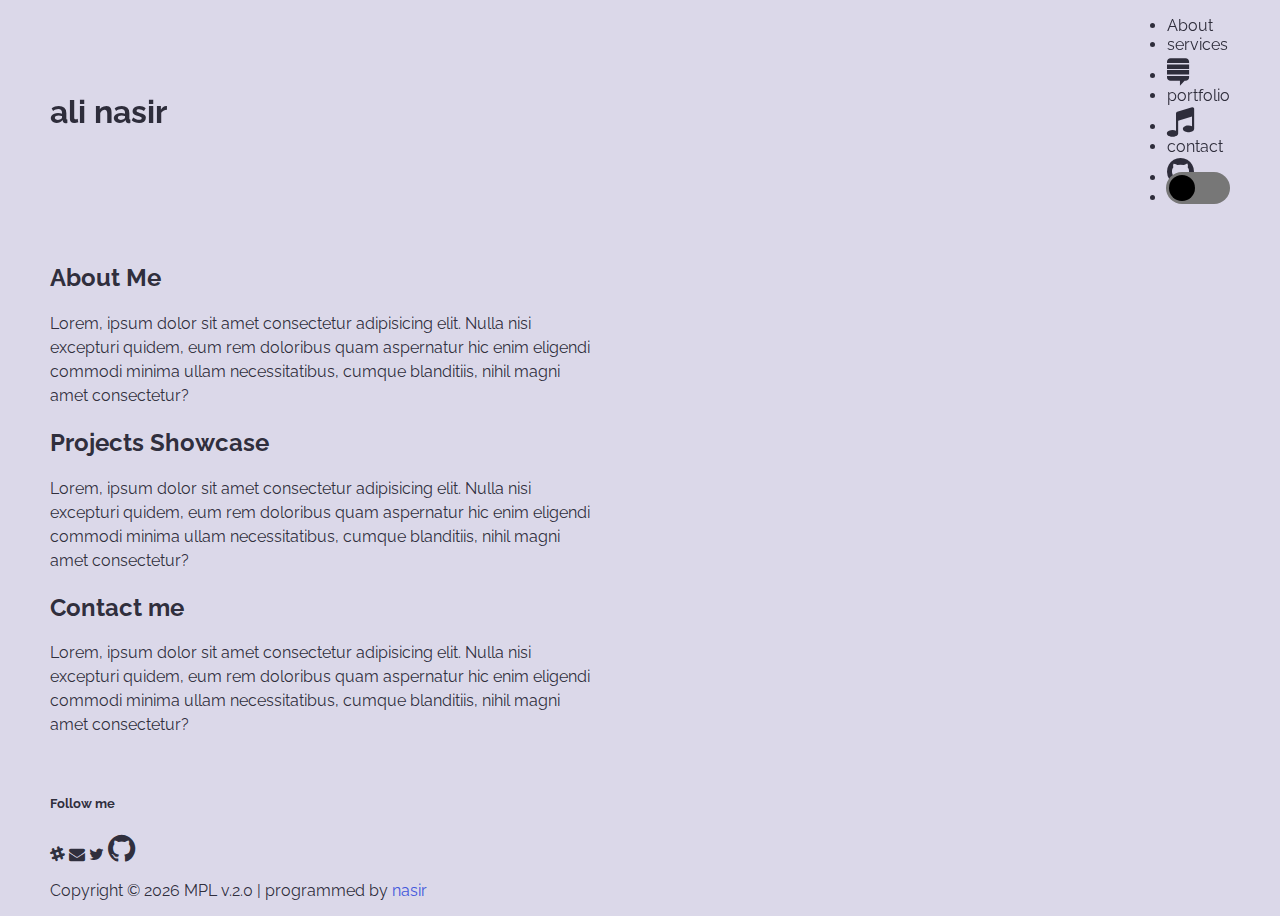
==== index.html @ 2985e29d "updated the footer, working on header" ====
<!DOCTYPE html>
<html lang="en-gb">
  <head>
    <meta charset="utf-8" />
    <meta http-equiv="X-UA-Compatible" content="IE=edge" />
    <title>My Portfolio</title>
    <meta name="description" content="The technical portfolio of trainee name" />
    <meta name="viewport" content="width=device-width, initial-scale=1" />

    <link rel="stylesheet" href="https://cdnjs.cloudflare.com/ajax/libs/font-awesome/4.7.0/css/font-awesome.min.css" />
    <!-- suppress FOUC-->
    <style>
      html {
        animation: fade-in 1s;
      }
      @keyframes fade-in {
        0% {
          opacity: 0;
        }
        100% {
          opacity: 1;
        }
      }
    </style>
    <link rel="stylesheet" href="style.css" media="print" onload="this.media='all'" />
    <link rel="preconnect" href="https://fonts.googleapis.com" />
    <link rel="preconnect" href="https://fonts.gstatic.com" crossorigin />
    <link href="https://fonts.googleapis.com/css2?family=Raleway:wght@300;800&display=swap" rel="stylesheet" />
  </head>
  <body id="body">
    <header>
      <h1>ali nasir</h1>
      <div class="collapse navbar-collapse justify-content-center" aria-label="Main Site Links" id="navbarNav">
        <ul class="navbar-nav">
          <li class="nav-item">
            <a class="nav-link" href="#About">About</a>
          </li>
          <li class="nav-item">
            <a class="nav-link" href="#Services">services</a>
          </li>
          <li class="nav-item">
            <a class="nav-link" href="#Stack"><i class="fa fa-stack-exchange fa-2x"></i></a>
          </li>
          <li class="nav-item">
            <a class="nav-link" href="#Portfolio">portfolio</a>
          </li>
          <li class="nav-item">
            <a class="nav-link" href="#Music"><i class="fa fa-music fa-2x"></i></a>
          </li>
          <li class="nav-item">
            <a class="nav-link" href="#Contact">contact</a>
          </li>
          <li class="nav-item">
            <a class="nav-link" href="https://github.com/ali-nasir-ali"><i class="fa fa-github fa-2x"></i></a>
          </li>

          <!--     light/dark mode container -->
          <li class="nav-item">
            <div class="wrapper-color-switch nav-link">
              <input type="checkbox" id="input-color-switch" />
              <label for="input-color-switch" class="color-switch">
                <div class="color-switch-toggle"></div>
              </label>
            </div>
          </li>
        </ul>
      </div>
    </header>
    <main tabindex="0">
      <section id="about">
        <header><h2>About Me</h2></header>
        <p>
          Lorem, ipsum dolor sit amet consectetur adipisicing elit. Nulla nisi excepturi quidem, eum rem doloribus quam aspernatur hic enim eligendi commodi minima ullam
          necessitatibus, cumque blanditiis, nihil magni amet consectetur?
        </p>
      </section>
      <section id="projects">
        <header><h2>Projects Showcase</h2></header>
        <p>
          Lorem, ipsum dolor sit amet consectetur adipisicing elit. Nulla nisi excepturi quidem, eum rem doloribus quam aspernatur hic enim eligendi commodi minima ullam
          necessitatibus, cumque blanditiis, nihil magni amet consectetur?
        </p>
      </section>
      <section id="contact">
        <header><h2>Contact me</h2></header>
        <p>
          Lorem, ipsum dolor sit amet consectetur adipisicing elit. Nulla nisi excepturi quidem, eum rem doloribus quam aspernatur hic enim eligendi commodi minima ullam
          necessitatibus, cumque blanditiis, nihil magni amet consectetur?
        </p>
      </section>
    </main>
    <footer>
      <div class="social text-center">
        <h5 class="text-uppercase">Follow me</h5>
        <!--  <a href="#"><i class="fa fa-facebook"></i></a>   -->
        <!--  <a href="#"><i class="fa fa-instagram"></i></a>  -->
        <a href="https://join.slack.com/t/newworkspace-mhh2606/shared_invite/zt-1a4xeyiau-am5~499oOPi2QCtrHhSaLQ"><i class="fa fa-slack"></i></a>
        <a href="mailto:a.nasirali@outlook.com"><i class="fa fa-envelope"></i></a>
        <a href="https://twitter.com/a_nasir_ali"><i class="fa fa-twitter"></i></a>
        <a href="https://github.com/ali-nasir-ali"><i class="fa fa-github fa-2x"></i></a>
      </div>
      <div class="copyrights text-center">
        <p class="para">
          Copyright &copy;
          <script>
            document.write(new Date().getFullYear());
          </script>
          MPL v.2.0 | programmed by
          <a href="https://github.com/ali-nasir-ali"><span style="color: var(--primary-color)">nasir</span></a>
        </p>
      </div>
    </footer>
  </body>
</html>
---- style.css ----
/* import fonts from fonts.css file */
@import url("https://fonts.googleapis.com/css?family=Koulen:200i,400&display=swap");

/* Design tokens */
:root {
  --paper: hsla(251, 28%, 88%, 0.99);
  --ink: hsla(244, 16%, 17%, 0.95);
  --brand: hsla(0, 79%, 63%, 0.9);
  --font: "Raleway", system-ui, sans-serif;
  --gap: 20px;
  --container: clamp(280px, calc(100vw - calc(var(--gap) * 2)), 1180px);
  /* new  */
  --primary-color: #4458dc;
  --primary-color2: #854fee;
  --title-color: #141313;
  --text-color: #777777;
  --border-color: #201f1f17;
  --gradient-color: linear-gradient(90deg, #4458dc 0%, #854fee 100%);
  --shadow-color: 0px 10px 30px rgba(118, 85, 225, 0.3);
  --box-shadow: 0px 10px 30px rgba(57, 56, 61, 0.205);

  /* font family variables. */
  --roboto: "Roboto", cursive;
}

/* dark mode colors class*/
.dark-mode {
  background: black;
  color: white;
}

/*    hamburger  */
#menuToggle {
  display: block;
  right: 25px;
  mix-blend-mode: difference;
}

/*
   * Just a quick hamburger
   */

#menuToggle span {
  display: block;
  width: 33px;
  height: 4px;
  margin-bottom: 5px;
  position: relative;
  border-radius: 3px;
  z-index: 1;
  transform-origin: 4px 0px;
  transition: transform 0.5s cubic-bezier(0.77, 0.2, 0.05, 1), background 0.5s cubic-bezier(0.77, 0.2, 0.05, 1), opacity 0.55s ease;

  background: white;
}

/*container that holds the switch*/
.wrapper-color-switch {
  display: flex;
  justify-content: flex-end;
  align-items: center;
  margin-bottom: 1em;
}

/*label for switch that is interactive*/
.color-switch {
  width: 4em;
  height: 2em;
  border-radius: 10em;
  background: var(--text-color);
  position: absolute;
  cursor: pointer;
}

/*circle toggle that animates backward and forward*/
.color-switch-toggle {
  width: 1.6em;
  height: 1.6em;
  background: rgb(0, 0, 0);
  position: absolute;
  border-radius: 10em;
  top: 0.2em;
  left: 0.2em;
  cursor: pointer;
  transition: all 250ms ease-in-out;
}

/*animate circle toggle if switch is on*/
#input-color-switch:checked ~ label .color-switch-toggle {
  transform: translatex(2em);
}

/*hide input*/
#input-color-switch {
  display: none;
}

/* start navigation */

.header_area .main-menu .navbar .navbar-brand {
  padding: 0 2rem 0 5rem;
}

.header_area .main-menu .navbar {
  padding: 1rem 20rem;
}

.header_area .main-menu .nav-item .nav-link {
  font: normal 500 15px/2px var(--roboto);
  text-transform: uppercase;
  padding: 1.7rem;
  color: var(--text-color);
}

.header_area .main-menu .navbar-nav .active a {
  background: var(--gradient-color);
  -webkit-background-clip: text;
  -webkit-text-fill-color: transparent;
  background-clip: text;
}

.header_area .main-menu .navbar-nav a:hover {
  background: var(--gradient-color);
  -webkit-background-clip: text;
  -webkit-text-fill-color: transparent;
  background-clip: text;
}

/* end navigation */

/* General Styles */
html,
body {
  scroll-behavior: smooth;
  background: var(--paper);
  color: var(--ink);
  font-family: var(--font);
}
body {
  display: grid;
  margin: auto;
  min-height: 100vh;
  gap: var(--gap);
  max-width: var(--container);
}
a,
a:any-link {
  color: currentColor;
  text-decoration: none;
  border-bottom: 2px solid transparent;
  transition: border-color ease-in-out 0.3s;
}
a:hover,
a:focus {
  color: var(--brand);
  border-color: currentColor;
}
/* Site header and navigation */
body > header {
  background: var(--paper);
  display: flex;
  justify-content: space-between;
  align-items: center;
  position: sticky;
  top: 0;
  z-index: 1;
}
nav ul {
  display: flex;
  list-style: none;
  gap: var(--gap);
}

/* Text readability */
section p {
  line-height: 1.5;
  max-width: 55ch;
}

/*  footer     */
footer.footer-area .social a > i {
  font-size: 22px;
  padding: 2rem;
  color: var(--border-color);
}

footer.footer-area .social a:hover > i {
  color: var(--primary-color);
}
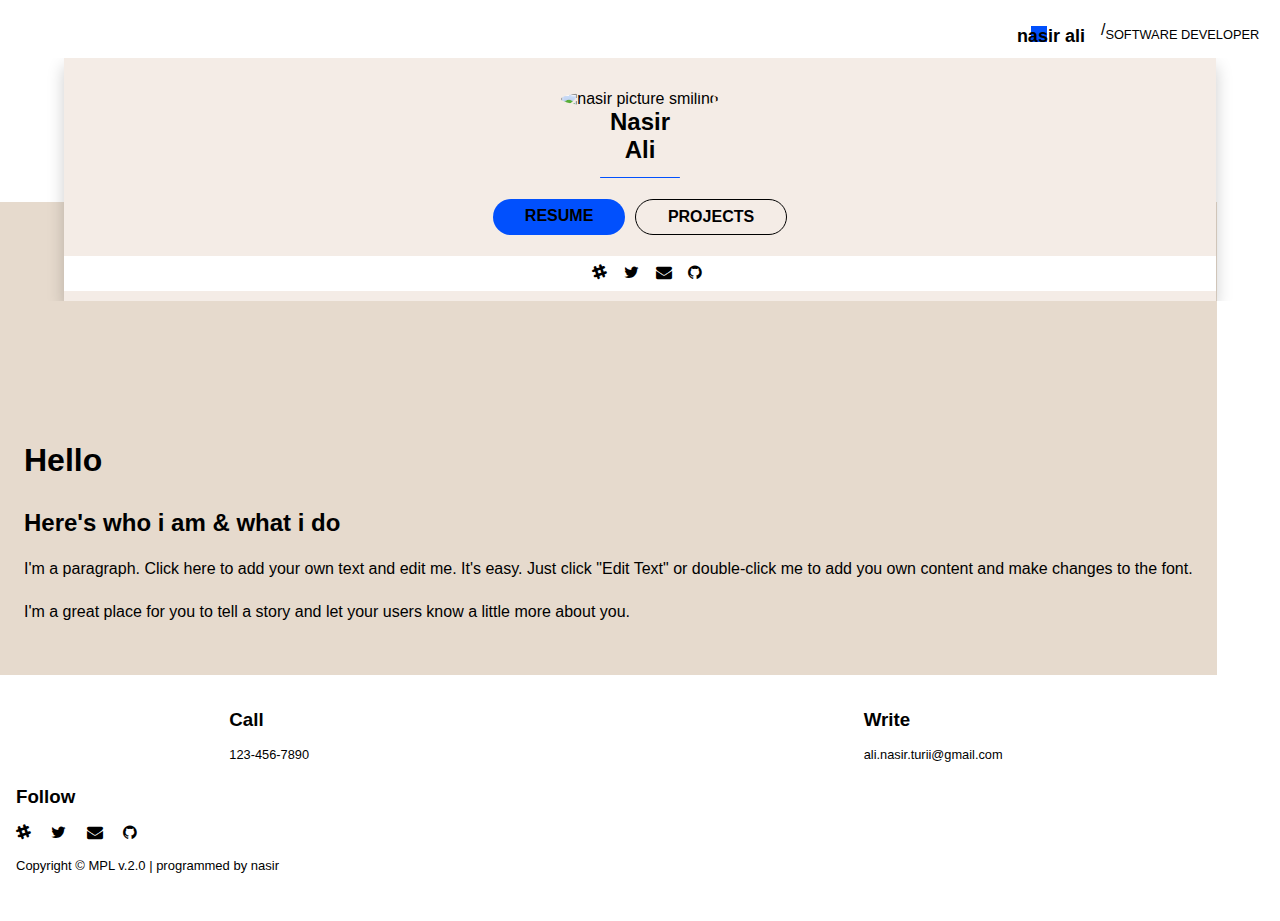
==== commit e64b2d36: "added few more changes" ====
--- a/index.html
+++ b/index.html
@@ -1,114 +1,80 @@
 <!DOCTYPE html>
-<html lang="en-gb">
+<html lang="en">
   <head>
-    <meta charset="utf-8" />
-    <meta http-equiv="X-UA-Compatible" content="IE=edge" />
-    <title>My Portfolio</title>
-    <meta name="description" content="The technical portfolio of trainee name" />
-    <meta name="viewport" content="width=device-width, initial-scale=1" />
+    <meta charset="UTF-8" />
+    <meta name="viewport" content="width=device-width, initial-scale=1.0" />
+    <meta http-equiv="X-UA-Compatible" content="ie=edge" />
 
+    <!--   Google fonts link -->
+    <link rel="dns-prefetch" href="//fonts.googleapis.com" />
+    <link href="https://fonts.googleapis.com/css?family=Questrial" rel="stylesheet" />
+
+    <!--   favicon link  ---- -->
     <link rel="stylesheet" href="https://cdnjs.cloudflare.com/ajax/libs/font-awesome/4.7.0/css/font-awesome.min.css" />
-    <!-- suppress FOUC-->
-    <style>
-      html {
-        animation: fade-in 1s;
-      }
-      @keyframes fade-in {
-        0% {
-          opacity: 0;
-        }
-        100% {
-          opacity: 1;
-        }
-      }
-    </style>
-    <link rel="stylesheet" href="style.css" media="print" onload="this.media='all'" />
-    <link rel="preconnect" href="https://fonts.googleapis.com" />
-    <link rel="preconnect" href="https://fonts.gstatic.com" crossorigin />
-    <link href="https://fonts.googleapis.com/css2?family=Raleway:wght@300;800&display=swap" rel="stylesheet" />
+
+    <!--   local CSS link  ---- -->
+    <link rel="stylesheet" href="css/main.css" />
+
+    <title>nasir</title>
+
+    <!--   local header and footer JavaScript link  ---- -->
+    <script src="main.js" type="text/javascript" defer></script>
   </head>
-  <body id="body">
-    <header>
-      <h1>ali nasir</h1>
-      <div class="collapse navbar-collapse justify-content-center" aria-label="Main Site Links" id="navbarNav">
-        <ul class="navbar-nav">
-          <li class="nav-item">
-            <a class="nav-link" href="#About">About</a>
-          </li>
-          <li class="nav-item">
-            <a class="nav-link" href="#Services">services</a>
-          </li>
-          <li class="nav-item">
-            <a class="nav-link" href="#Stack"><i class="fa fa-stack-exchange fa-2x"></i></a>
-          </li>
-          <li class="nav-item">
-            <a class="nav-link" href="#Portfolio">portfolio</a>
-          </li>
-          <li class="nav-item">
-            <a class="nav-link" href="#Music"><i class="fa fa-music fa-2x"></i></a>
-          </li>
-          <li class="nav-item">
-            <a class="nav-link" href="#Contact">contact</a>
-          </li>
-          <li class="nav-item">
-            <a class="nav-link" href="https://github.com/ali-nasir-ali"><i class="fa fa-github fa-2x"></i></a>
-          </li>
 
-          <!--     light/dark mode container -->
-          <li class="nav-item">
-            <div class="wrapper-color-switch nav-link">
-              <input type="checkbox" id="input-color-switch" />
-              <label for="input-color-switch" class="color-switch">
-                <div class="color-switch-toggle"></div>
-              </label>
-            </div>
-          </li>
-        </ul>
+  <body>
+    <!--  ======================= START of Page Area =============================  -->
+    <!--  =======================  START art of NAV BAR =============================  -->
+    <header-component></header-component>
+
+    <!--  =======================  END of NAV BAR =============================  -->
+
+    <!--  =======================  START of Main =============================  -->
+    <main class="scroll_container">
+      <div class="hero_card_text scroll_container_child">
+        <div>
+          <h1 class="hero_card_text_h1">Hello</h1>
+          <h2 class="hero_card_text_h2">Here's who i am & what i do</h2>
+        </div>
+        <div>
+          <p class="hero_card_text_p">
+            I'm a paragraph. Click here to add your own text and edit me. It's easy. Just click "Edit Text" or double-click me to add you own content and make changes to the font.
+          </p>
+          <p class="hero_card_text_p">I'm a great place for you to tell a story and let your users know a little more about you.</p>
+        </div>
       </div>
-    </header>
-    <main tabindex="0">
-      <section id="about">
-        <header><h2>About Me</h2></header>
-        <p>
-          Lorem, ipsum dolor sit amet consectetur adipisicing elit. Nulla nisi excepturi quidem, eum rem doloribus quam aspernatur hic enim eligendi commodi minima ullam
-          necessitatibus, cumque blanditiis, nihil magni amet consectetur?
-        </p>
-      </section>
-      <section id="projects">
-        <header><h2>Projects Showcase</h2></header>
-        <p>
-          Lorem, ipsum dolor sit amet consectetur adipisicing elit. Nulla nisi excepturi quidem, eum rem doloribus quam aspernatur hic enim eligendi commodi minima ullam
-          necessitatibus, cumque blanditiis, nihil magni amet consectetur?
-        </p>
-      </section>
-      <section id="contact">
-        <header><h2>Contact me</h2></header>
-        <p>
-          Lorem, ipsum dolor sit amet consectetur adipisicing elit. Nulla nisi excepturi quidem, eum rem doloribus quam aspernatur hic enim eligendi commodi minima ullam
-          necessitatibus, cumque blanditiis, nihil magni amet consectetur?
-        </p>
-      </section>
+      <div class="hero_card scroll_container_child">
+        <div class="hero_card_name_image">
+          <img
+            class="hero_card_image"
+            src="https://media.licdn.com/dms/image/D5635AQElXscXXCnmEA/profile-framedphoto-shrink_200_200/0/1659870835145?e=1679835600&v=beta&t=ZrQi_MgWilzAybBMrlO7pJEEjWi3Q0FgvfqAofIpWyM"
+            alt="nasir picture smiling"
+          />
+          <h2>Nasir</h2>
+          <h2>Ali</h2>
+          <div class="hero_card_line"></div>
+        </div>
+        <div class="hero_button">
+          <btn class="hero_button_resume"> <a href="resume.html">RESUME</a></btn>
+          <btn class="hero_button_projects"><a href="projects.html">PROJECTS</a></btn>
+        </div>
+        <div class="hero_social scroll_container_child">
+          <!-- social links -->
+
+          <a class="hero_social_link" href="https://join.slack.com/t/newworkspace-mhh2606/shared_invite/zt-1a4xeyiau-am5~499oOPi2QCtrHhSaLQ"><i class="fa fa-slack"></i></a>
+          <a class="hero_social_link" href="https://twitter.com/a_nasir_ali"><i class="fa fa-twitter"></i></a>
+          <a class="hero_social_link" href="mailto:ali.nasir.turii@outlook.com"><i class="fa fa-envelope"></i></a>
+          <a class="hero_social_link" href="https://github.com/ali-nasir-ali"><i class="fa fa-github fa-1x"></i></a>
+        </div>
+        <div class="hero_card_bottom_gap"></div>
+      </div>
     </main>
-    <footer>
-      <div class="social text-center">
-        <h5 class="text-uppercase">Follow me</h5>
-        <!--  <a href="#"><i class="fa fa-facebook"></i></a>   -->
-        <!--  <a href="#"><i class="fa fa-instagram"></i></a>  -->
-        <a href="https://join.slack.com/t/newworkspace-mhh2606/shared_invite/zt-1a4xeyiau-am5~499oOPi2QCtrHhSaLQ"><i class="fa fa-slack"></i></a>
-        <a href="mailto:a.nasirali@outlook.com"><i class="fa fa-envelope"></i></a>
-        <a href="https://twitter.com/a_nasir_ali"><i class="fa fa-twitter"></i></a>
-        <a href="https://github.com/ali-nasir-ali"><i class="fa fa-github fa-2x"></i></a>
-      </div>
-      <div class="copyrights text-center">
-        <p class="para">
-          Copyright &copy;
-          <script>
-            document.write(new Date().getFullYear());
-          </script>
-          MPL v.2.0 | programmed by
-          <a href="https://github.com/ali-nasir-ali"><span style="color: var(--primary-color)">nasir</span></a>
-        </p>
-      </div>
-    </footer>
+    <!--  =======================  END of Main =============================  -->
+
+    <!--  =======================  START of Footer =============================  -->
+
+    <footer-component></footer-component>
+
+    <!--  =======================  END of Footer =============================  -->
+    <!--  ======================= END of Page Area =============================  -->
   </body>
 </html>
--- a/css/main.css
+++ b/css/main.css
@@ -0,0 +1,543 @@
+/* Add your CSS here */
+
+/* Dont' forget to link this file to your HTML in the <head> */
+
+/**/
+/* basicc colours */
+:root {
+  --header-white: #fff;
+  --main-beige: #e6dacd;
+  --second-beige: #f4ece6;
+  --buttons-blue: #0150fd;
+}
+* {
+  margin: 0;
+  padding: 0;
+  box-sizing: border-box;
+}
+
+body {
+  font-family: "Quicksand", sans-serif;
+}
+
+.scroll_container {
+  scroll-snap-type: y mandatory;
+  overflow-y: scroll;
+}
+.scroll_container_child {
+  scroll-snap-align: start;
+}
+/*  */
+
+/*  */
+/* =========   whole website   ==========  */
+/*  nav and logo grid   */
+header {
+  background-color: var(--header-white);
+  margin: 1rem 1rem 0.4rem 1rem;
+  padding: 0.3rem;
+  display: grid;
+  grid-template-columns: repeat(6, 1fr);
+  grid-template-rows: auto;
+  grid-column-gap: 0px;
+  grid-row-gap: 0px;
+  grid-template-areas:
+    "logo name name name .  bar"
+    "manag  manag  manag  .  .  bar"
+    "manag  manag  manag  .  .  .";
+}
+/*             Navigation */
+
+/*             name and logo --- logo area  */
+
+.logo_box {
+  grid-area: logo;
+  margin-top: 0.35rem;
+  height: 1rem;
+  width: 1rem;
+  background-color: var(--buttons-blue);
+}
+.name_maya {
+  grid-area: name;
+  font-weight: 800;
+  font-size: 0.75rem;
+  padding-top: 0.3rem;
+  margin-left: -30px;
+}
+.name_manager {
+  grid-area: manag;
+  margin-top: 6px;
+  font-size: 0.8rem;
+  font-weight: 40;
+}
+.name_box > p {
+  display: none;
+}
+/*             hamburgar */
+.ham_bar_box {
+  margin-top: 10px;
+  grid-area: bar;
+  width: 1.8rem;
+  height: 1.5rem;
+  display: flex;
+  flex-direction: column;
+  justify-content: space-between;
+}
+
+.ham_bar_one {
+  border-radius: 1.5px;
+  width: 50%;
+  height: 3px;
+  background-color: var(--buttons-blue);
+  border-radius: 1.5px;
+}
+
+.ham_bar_two {
+  border-radius: 1.5px;
+  width: 100%;
+  height: 3px;
+  background-color: var(--buttons-blue);
+  border-radius: 1.5px;
+}
+
+.ham_bar_three {
+  border-radius: 1.5px;
+  width: 50%;
+  height: 3px;
+  background-color: var(--buttons-blue);
+  border-radius: 1.5px;
+  align-self: flex-end;
+}
+
+/* */
+.navbar {
+  position: absolute;
+  /* a higher z-index put nav bar above hambur */
+  z-index: 1000;
+  top: 0;
+  left: 0;
+  width: 100%;
+  height: 100vh;
+  overflow: hidden;
+  /* basic menu styling*/
+  list-style: none;
+  background: var(--main-beige);
+  display: flex;
+  align-items: center;
+  flex-direction: column;
+  column-gap: 3rem;
+  padding-top: 8rem;
+  /* animate slide up/down */
+  transform: translateY(-100%);
+  transition: transform 0.2s ease;
+}
+.nav_bar_close {
+  margin-right: -3rem;
+}
+/* :target is called when its anchor id #nav bar is called by clicking on the hambur which has href="#nav bar" */
+
+.navbar:target {
+  /* show nav bar */
+  transform: translateY(0);
+}
+li a {
+  display: block;
+  font-family: "Open Sans", sans-serif;
+  color: black;
+  font-weight: bold;
+  font-size: 1.2rem;
+  /* remove default underline and add our own with padding and border bottom */
+  text-decoration: none;
+  padding-top: 3rem;
+}
+
+li a:hover,
+li a:focus {
+  /* show border bottom */
+  color: var(--buttons-blue);
+}
+
+/* */
+
+/**/
+/* main grid layout for whole index page */
+
+/**/
+/*                  main        */
+.hero_card {
+  position: relative;
+  display: flex;
+  flex-direction: column;
+  margin-left: auto;
+  margin-right: auto;
+  background-color: var(--second-beige);
+
+  box-shadow: 0 8px 16px 0 rgba(0, 0, 0, 0.2);
+  width: 90%;
+  align-self: end;
+}
+
+.hero_card_name_image {
+  margin-left: auto;
+  margin-right: auto;
+  margin-top: 2rem;
+  text-align: center;
+}
+
+.hero_card_image {
+  border-radius: 50%;
+  height: 7rem;
+}
+
+.hero_card_line {
+  width: 5rem;
+  height: 0.1rem;
+  background-color: var(--buttons-blue);
+  border-radius: 1.5px;
+  display: flex;
+  justify-content: center;
+  margin-left: auto;
+  margin-right: auto;
+  margin-top: 0.8rem;
+  margin-bottom: 1rem;
+}
+
+.hero_button {
+  display: flex;
+  justify-content: center;
+}
+a {
+  text-decoration: none;
+  color: black;
+}
+.hero_button_resume {
+  color: white;
+  background-color: var(--buttons-blue);
+  border-radius: 100px 100px 100px 100px;
+  padding: 0.5rem 2rem 0.5rem 2rem;
+  margin: 0.3rem;
+  font-weight: 800;
+  font-size: 1rem;
+}
+.hero_button_resume:hover {
+  background-color: white;
+  color: black;
+  border: 1px solid var(--buttons-blue);
+}
+.hero_button_projects {
+  background-color: var(--second-beige);
+  border-radius: 100px 100px 100px 100px;
+  border: 1px solid black;
+  padding: 0.5rem 2rem 0.5rem 2rem;
+  margin: 0.3rem;
+  font-weight: 800;
+  font-size: 1rem;
+}
+.hero_card_bottom_gap {
+  height: 10px;
+}
+.hero_button_projects:hover {
+  background-color: var(--buttons-blue);
+  color: white;
+}
+.hero_social {
+  display: flex;
+  justify-content: center;
+  padding-top: 0.5rem;
+  padding-bottom: 0.5rem;
+  margin-top: 1rem;
+  background-color: white;
+  align-items: center;
+}
+
+.hero_social_link {
+  color: black;
+  height: 1.2rem;
+  width: 1.2rem;
+  padding-inline: 1rem;
+}
+
+.hero_card_text {
+  position: absolute;
+  margin-top: 9rem;
+  padding: 0 1.5rem 2rem 1.5rem;
+  background-color: var(--main-beige);
+}
+
+.hero_card_text_p {
+  font-size: 1rem;
+  line-height: 1.5rem;
+  padding-bottom: 1.2rem;
+}
+.hero_card_text_h1 {
+  padding-top: 15rem;
+  padding-bottom: 20px;
+  font-weight: bold;
+}
+.hero_card_text_h2 {
+  padding-top: 10px;
+  padding-bottom: 20px;
+}
+
+/*  */
+
+/*  */
+
+/* =========                   PROJECTS PAGE                       ==========  */
+.project_main {
+  background-color: var(--main-beige);
+  margin-bottom: -22rem;
+}
+.project_main_head {
+  font-size: 1rem;
+  align-content: center;
+  padding-top: 4rem;
+  padding-bottom: 1rem;
+
+  display: flex;
+  justify-content: center;
+  align-items: center;
+}
+
+.project_main_h1 {
+  font-size: 2rem;
+  padding-top: 0;
+}
+.project_main_logo_box {
+  margin-right: 0.5rem;
+  height: 1.5rem;
+  width: 1.5rem;
+  background-color: var(--buttons-blue);
+  display: flex;
+}
+.project_main_p {
+  margin-inline: 1rem;
+  font-size: 0.9rem;
+  padding-bottom: 0.75rem;
+  line-height: 1.4rem;
+  text-align: center;
+}
+/*                       card */
+.project_main_01 {
+  margin-left: auto;
+  margin-right: auto;
+  width: 90%;
+  background-color: white;
+  padding-top: 1rem;
+  margin-bottom: 1rem;
+}
+.project_main_01_head {
+  height: 100%;
+}
+.project_main_01_head_div {
+  display: grid;
+  padding-bottom: 0.9rem;
+  grid-template-columns: repeat(12, 1fr);
+  grid-template-rows: auto;
+  grid-template-areas:
+    "b p p p p p p"
+    "b r r r r r r";
+}
+.project_main_01_head_div_blue {
+  grid-area: b;
+  margin-right: 0.3rem;
+  height: 2rem;
+  width: 0.5rem;
+  background-color: var(--buttons-blue);
+}
+.project_main_01_head_div_name {
+  grid-area: p;
+  font: bold;
+  font-size: 0.9rem;
+  font-weight: 800;
+  color: var(--buttons-blue);
+}
+.project_main_01_head_div_title {
+  grid-area: r;
+  font: bold;
+  font-size: 0.7rem;
+  font-weight: 600;
+  padding-top: 0.6rem;
+}
+.project_main_01_head_p {
+  margin-inline: 1rem;
+  font-size: 0.9rem;
+  padding-bottom: 0.75rem;
+  padding-left: 0.8rem;
+  line-height: 1.4rem;
+}
+.project_main_image_img {
+  object-fit: cover;
+  width: 100%;
+  bottom: 0px;
+}
+/*  */
+/*  */
+/* =========                      RESUME PAGE              ==========  */
+/*  resume   */
+
+.resume_main {
+  background-color: var(--main-beige);
+  padding-bottom: 1rem;
+  margin-bottom: -22rem;
+}
+.resume_main_exp {
+  display: flex;
+  padding: 0.5rem 0 0.5rem 0;
+  justify-content: space-around;
+  margin-top: 1rem;
+  margin-bottom: 1rem;
+}
+.resume_main_exp h2 {
+  padding-top: 9px;
+}
+.resume_main_01_head_div_title {
+  grid-area: r;
+  font-size: 1rem;
+  padding-top: 0.6rem;
+}
+.project_main_01_head_p_com {
+  margin-bottom: 1rem;
+}
+.resume_main_edu {
+  display: flex;
+  padding: 0.5rem 0 0.5rem 0;
+  margin-top: 1rem;
+  margin-left: 1rem;
+  margin-bottom: 1rem;
+}
+.resume_main_skill {
+  padding-left: 1.4rem;
+}
+.resume_main_title {
+  font-size: 0.7rem;
+  padding-top: 1rem;
+  padding-bottom: 1rem;
+}
+
+.resume_main_body_text {
+  font-size: 1rem;
+}
+.resume_main_logo_box {
+  margin-right: 0.5rem;
+  height: 1rem;
+  width: 1rem;
+  background-color: var(--buttons-blue);
+  display: flex;
+}
+.resume_main_body_line {
+  display: flex;
+  padding-top: 1.5rem;
+}
+.resume_bottom_space {
+  padding-bottom: 2rem;
+}
+/*  */
+/*  */
+/*  */
+/* =========                      contact form              ==========  */
+/*  contact   */
+fieldset {
+  border: none;
+  background-color: white;
+  display: grid;
+  padding-left: 1rem;
+  padding-right: 1rem;
+}
+
+.form_column {
+  display: flex;
+  flex-direction: column;
+  padding: 0.25rem;
+  padding-top: 1rem;
+}
+input {
+  outline: 0;
+  border-width: 0 0 2px;
+  border-color: black;
+}
+input:focus,
+input:hover {
+  border-width: 0 0 3px;
+  border-color: var(--buttons-blue);
+}
+
+.contact_send_but {
+  padding-bottom: 3rem;
+}
+.input_form {
+  padding-top: 2rem;
+}
+/*  */
+/*  */
+/*  */
+/* =========                      footer  in main js              ==========  */
+/*  footer   */
+footer {
+  margin-top: 25rem;
+  background-color: white;
+}
+.footer_contact {
+  display: flex;
+  padding: 0.5rem 0 0.5rem 0;
+  justify-content: space-around;
+  margin-top: 1rem;
+  margin-bottom: 1rem;
+  margin-left: -3rem;
+}
+
+.footer_contact p {
+  font-size: 0.8rem;
+  padding-top: 1rem;
+}
+
+.footer_social > h3 {
+  padding-bottom: 1rem;
+}
+.footer_social {
+  padding-left: 1rem;
+}
+.footer_social > a {
+  margin-left: -1rem;
+}
+.footer_copy_right {
+  font-size: 0.7rem;
+  padding-left: 1rem;
+  margin-bottom: 3rem;
+  margin-top: 1rem;
+}
+.footer_copy_right > p {
+  font-size: small;
+}
+.footer_wix_link {
+  text-decoration: underline;
+}
+.footer_wix_link:hover {
+  background-color: var(--buttons-blue);
+  color: white;
+}
+/**/
+/**/
+/**/
+/**/
+/*                     MEDIA            */
+@media only screen and (min-width: 1000px) {
+  .ham_bar_box {
+    display: none;
+  }
+
+  header {
+    display: flex;
+    justify-content: flex-end;
+  }
+
+  .name_box > h3 {
+    margin-right: auto;
+    margin-left: 0.5rem;
+  }
+
+  .name_box > p {
+    display: block;
+    margin-left: 1rem;
+  }
+}
